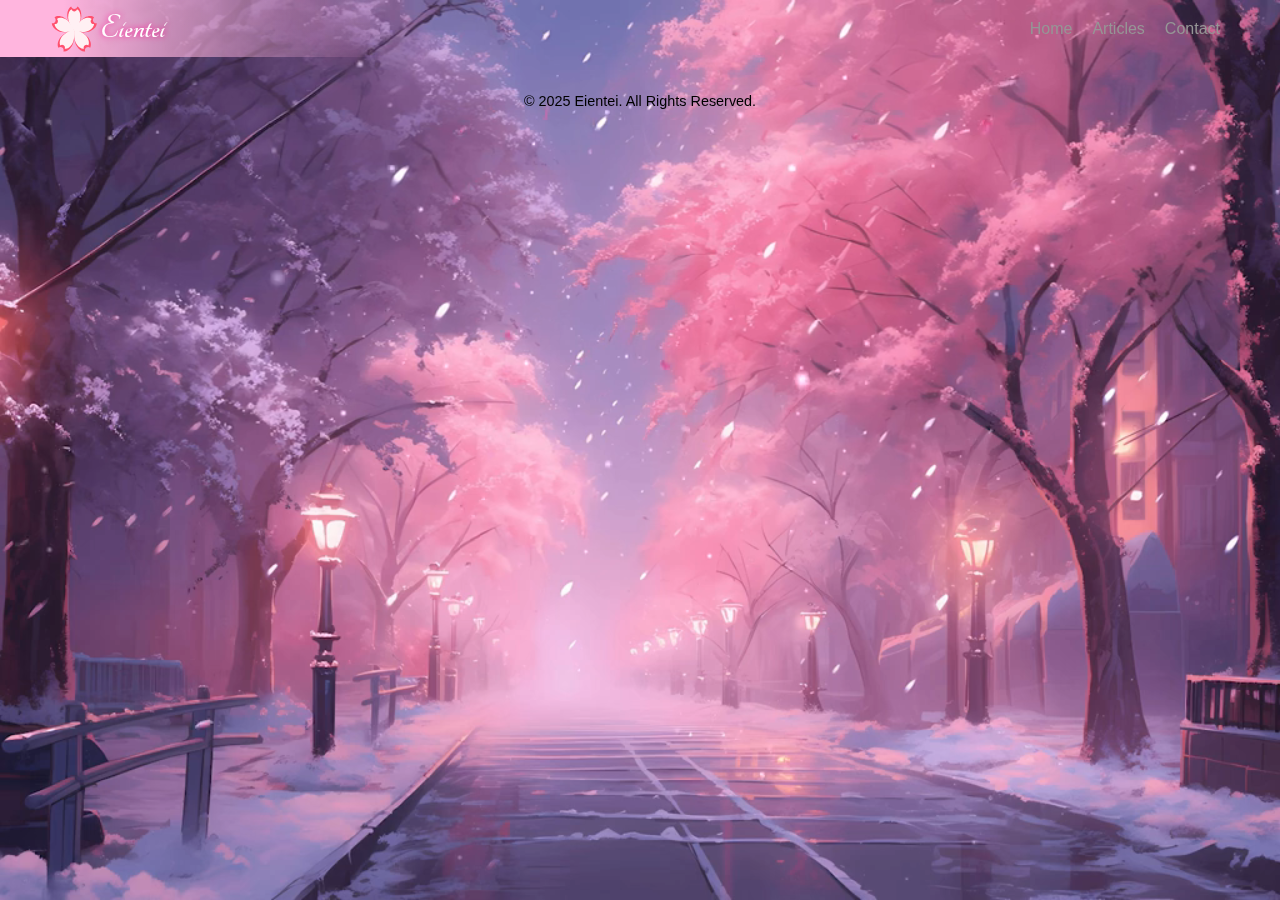
==== Home.html @ d9418242 "update" ====
<!DOCTYPE html>

<html lang="en">

<head>
    <meta charset="UTF-8">
    <meta name="viewport" content="width=device-width, initial-scale=1.0">
    <title>Eientei</title>
    <link rel="stylesheet" href="Css/Home.css">
    <link rel="preconnect" href="https://fonts.googleapis.com">
    <link rel="preconnect" href="https://fonts.gstatic.com" crossorigin>
    <link href="https://fonts.googleapis.com/css2?family=Tangerine:wght@400;700&display=swap" rel="stylesheet">
    <script src="JS/Home.js" defer></script>
</head>
<body>
    <header>
        <nav>
            <div class="nav-l">
                <svg width="85" height="80" viewBox="0 0 64 64" xmlns="http://www.w3.org/2000/svg">
                    <path d="M36.1 2C35.7 3.9 34 5.4 32 5.4c-2 0 -3.7 -1.5 -4.1 -3.4c-3.1 1.7 -5.3 5.6 -5.3 12.3c0 9.3 9.4 20.5 9.4 20.5s9.4 -11.2 9.4 -20.5c0 -6.7 -2.2 -10.6 -5.3 -12.3" fill="#FF506E"/>
                    <path d="M62 24.3c-1.9 0.4 -3.8 -0.5 -4.7 -2.4c-0.9 -1.9 -0.4 -4.1 1.1 -5.4c-2.8 -2.2 -7.1 -2.5 -12.9 0.4c-8 4.2 -13.5 17.9 -13.5 17.9s13.7 4 21.7 -0.1c5.8 -2.9 8.2 -6.7 8.3 -10.4" fill="#FF506E"/>
                    <path d="M2 24.3c1.9 0.4 3.8 -0.5 4.7 -2.4c0.9 -1.9 0.4 -4.1 -1.1 -5.4c2.8 -2.2 7.1 -2.5 12.9 0.4C26.5 21 32 34.7 32 34.7s-13.7 4 -21.7 -0.1C4.5 31.8 2.1 28 2 24.3" fill="#FF506E"/>
                    <path d="M46.5 61.9c-0.7 -1.9 -0.1 -4 1.5 -5.2c1.6 -1.2 3.8 -1 5.2 0.3c1.6 -3.3 1.3 -7.8 -2.3 -13.3C45.8 36.1 32 32.5 32 32.5S30.3 47.3 35.4 55c3.6 5.5 7.6 7.4 11.1 6.9" fill="#FF506E"/>
                    <path d="M17.5 61.9c0.7 -1.9 0.1 -4 -1.5 -5.2c-1.6 -1.2 -3.8 -1 -5.2 0.3c-1.6 -3.3 -1.3 -7.8 2.3 -13.3C18.2 36.1 32 32.5 32 32.5s1.7 14.8 -3.4 22.5c-3.6 5.5 -7.6 7.4 -11.1 6.9" fill="#FF506E"/>
                    <path d="M35.6 5.7c-0.4 1.7 -1.9 3 -3.6 3s-3.2 -1.3 -3.6 -3c-2.7 1.5 -4.6 4.9 -4.6 10.8c0 8.2 8.3 18 8.3 18s8.3 -9.8 8.3 -18c-0.1 -5.9 -2 -9.3 -4.8 -10.8" fill="#FFF0F3"/>
                    <path d="M58.3 25.3c-1.6 0.4 -3.4 -0.4 -4.1 -2.1c-0.8 -1.7 -0.3 -3.6 1 -4.7c-2.5 -1.9 -6.3 -2.2 -11.3 0.3C36.8 22.4 32 34.4 32 34.4s12 3.5 19.1 -0.1c5 -2.5 7.1 -5.8 7.2 -9" fill="#FFF0F3"/>
                    <path d="M5.7 25.3c1.6 0.4 3.4 -0.4 4.1 -2.1c0.8 -1.7 0.3 -3.6 -1 -4.7c2.5 -1.9 6.3 -2.2 11.3 0.3c7 3.6 11.9 15.6 11.9 15.6s-12 3.5 -19.1 -0.1c-5 -2.5 -7.1 -5.8 -7.2 -9" fill="#FFF0F3"/>
                    <path d="M44.7 58.3c-0.6 -1.6 -0.1 -3.6 1.4 -4.6s3.3 -0.9 4.6 0.3c1.4 -2.9 1.1 -6.8 -2 -11.6c-4.6 -6.8 -16.7 -10 -16.7 -10s-1.5 13 3 19.7c3.2 4.9 6.6 6.6 9.7 6.2" fill="#FFF0F3"/>
                    <path d="M19.3 58.3c0.6 -1.6 0.1 -3.6 -1.4 -4.6s-3.3 -0.9 -4.6 0.3c-1.4 -2.9 -1.1 -6.8 2 -11.6c4.5 -6.7 16.6 -9.9 16.6 -9.9s1.5 13 -3 19.7c-3.1 4.8 -6.5 6.5 -9.6 6.1" fill="#FFF0F3"/>
                </svg>
                <h1 id="HeaderTitle">Eientei</h1>
            </div>
            <div class="nav-r">
                <ul class="navbar">
                    <li><a href="#">Home</a></li>
                    <li class="dropdown"><a href="#" class="dropbtn">Articles</a>
                    <div class="dropdown-content">
                        <a href="#">Story Of My Life</a>
                    </div>
                    </li>
                    <li><a href="#">Contact</a></li>
                </ul>
            </div>
        </nav>
    </header>
    <div class="video-background">
      <video autoplay muted loop>
        <source src="Css/Media/Home/Sakura.mp4" type="video/mp4">
        Your browser does not support the video tag.
      </video>
    </div>
</body>
<footer>
    <p>&copy; 2025 Eientei. All Rights Reserved.</p>
</footer>
</html>
---- Css/Home.css ----
* {

    margin: 0;

    padding: 0;
    box-sizing: border-box;
}

body {
    font-family: Arial, sans-serif;
    width: 100%;
    height: 100vh;
    overflow: hidden;
}

.video-background {
  position: fixed;
  top: 0;
  left: 0;
  width: 100%;
  height: 100%;
  overflow: hidden;
  z-index: -1;
}

video {
  width: 100%;
  height: 100%;
  object-fit: cover;
}


header {
    background: linear-gradient(to right, rgba(255, 181, 222, 1)5%, rgba(255, 181, 222, 0)30%);
    padding: 1em;
}

nav {
    display: flex;
    justify-content: space-between;
    align-items: center;
    max-width: 1200px;
    width: 100%;
    margin: 0 auto;
    padding: 10px 20px;
    height: 25px;
}

.nav-l {
    display: flex;
    align-items: center;
    margin-left: -50px;
    transform: scale(0.60);
}

.nav-l h1 {
    color: white;
    text-shadow: 0 0 10px rgb(255, 0, 140);
    font-family: 'Tangerine', cursive;
    font-size: 60px;
}

.nav-r {
    display: flex;
}

.navbar {
    list-style: none;
    display: flex;
}

.navbar li {
    position: relative;
    margin-right: 20px;
}

.navbar li:last-child {
    margin-right: 0;
}

.navbar a {
    text-decoration: none;
    color: rgb(150, 150, 150);
    padding: 10xp 15px;
    display: block;
}

.navbar a:hover {
    color: rgba(255, 181, 222, 1);
    text-shadow: 0 0 10px rgba (255, 181, 222, 0.8);
    transition: 0.3s ease-in-out;
}

.dropdown-content {
    display: none;
    position: absolute;
    background-color: #a0a0a075;
    min-width: 160px;
    z-index: 1;
}

.dropdown-content a {
    color: white;
    padding: 12px 16px;
    display: block;
    text-decoration: none;
}

.dropdown-content a:hover {
    background-color: #7e7e7e;
}

.dropdown:hover .dropdown-content {
    display: block;
}

footer {
    background-color: transparent;
    text-align: center;
    padding: 1rem 0;
    margin-top: 20px;
    width: 100%;
}

footer p {
    color: #000000;
    font-size: 0.9rem;
}
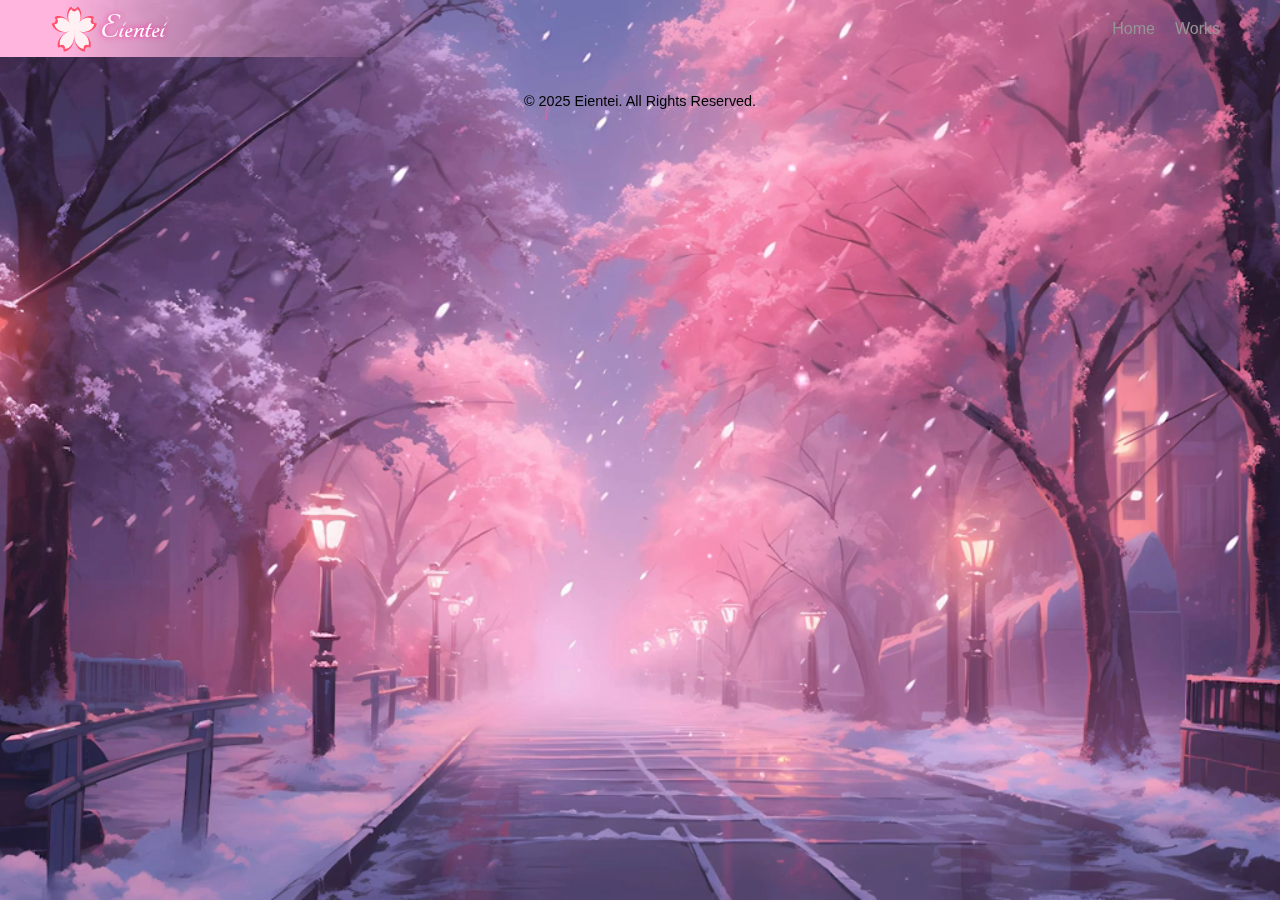
==== commit b8011172: "update" ====
--- a/Home.html
+++ b/Home.html
@@ -1,7 +1,6 @@
 <!DOCTYPE html>
 
 <html lang="en">
-
 <head>
     <meta charset="UTF-8">
     <meta name="viewport" content="width=device-width, initial-scale=1.0">
@@ -33,12 +32,13 @@
             <div class="nav-r">
                 <ul class="navbar">
                     <li><a href="#">Home</a></li>
-                    <li class="dropdown"><a href="#" class="dropbtn">Articles</a>
+                    <li class="dropdown"><a href="#" class="dropbtn">Works</a>
                     <div class="dropdown-content">
                         <a href="#">Story Of My Life</a>
+                        <a href="Hsr.html">HSR Locations</a>
                     </div>
                     </li>
-                    <li><a href="#">Contact</a></li>
+                    
                 </ul>
             </div>
         </nav>
--- a/Css/Home.css
+++ b/Css/Home.css
@@ -1,7 +1,5 @@
 * {
-
     margin: 0;
-
     padding: 0;
     box-sizing: border-box;
 }
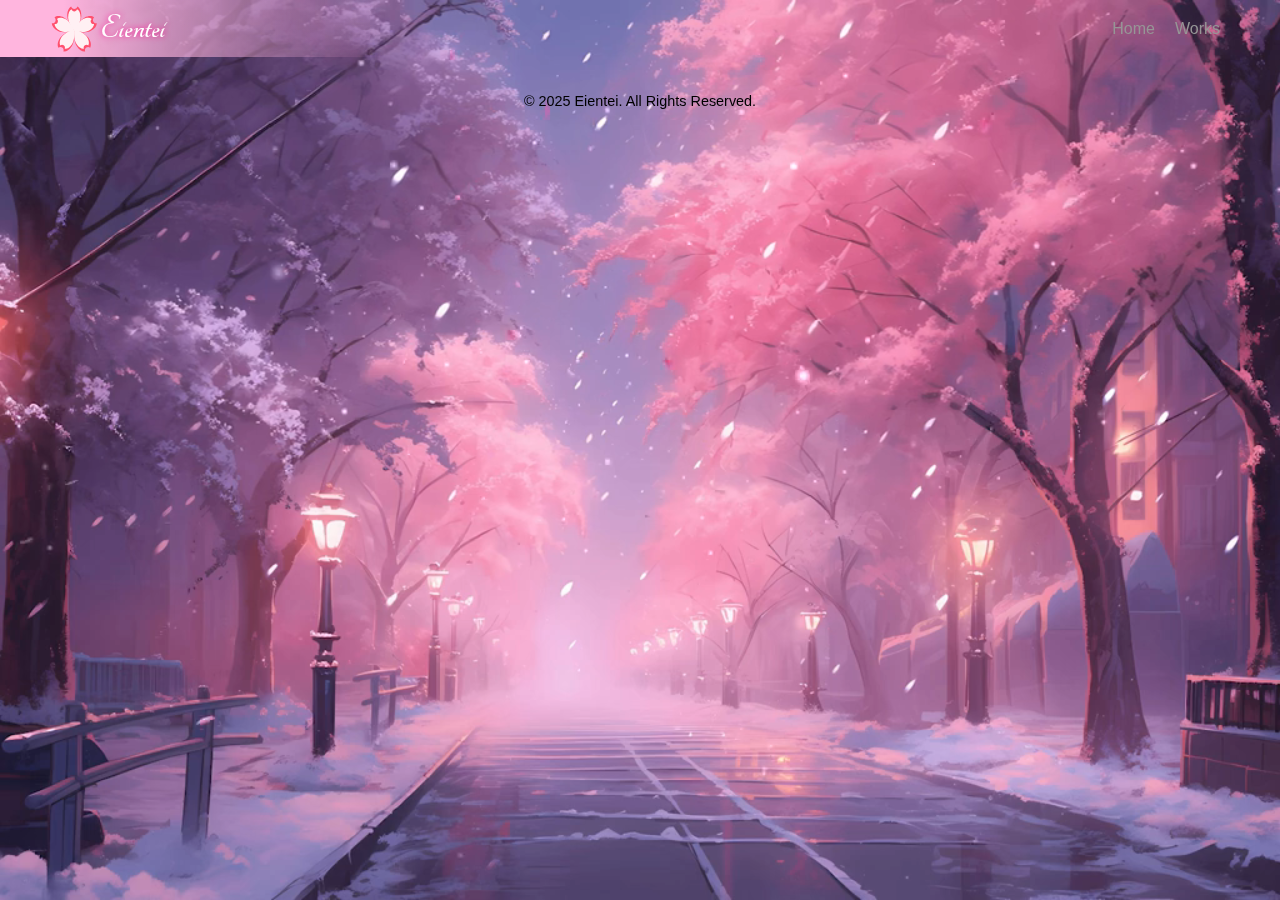
==== commit 8c3137dd: "update" ====
--- a/Home.html
+++ b/Home.html
@@ -5,6 +5,7 @@
     <meta charset="UTF-8">
     <meta name="viewport" content="width=device-width, initial-scale=1.0">
     <title>Eientei</title>
+    <link rel="icon" href="Css/Media/Favicon/Eientei.png" type="image/png">
     <link rel="stylesheet" href="Css/Home.css">
     <link rel="preconnect" href="https://fonts.googleapis.com">
     <link rel="preconnect" href="https://fonts.gstatic.com" crossorigin>
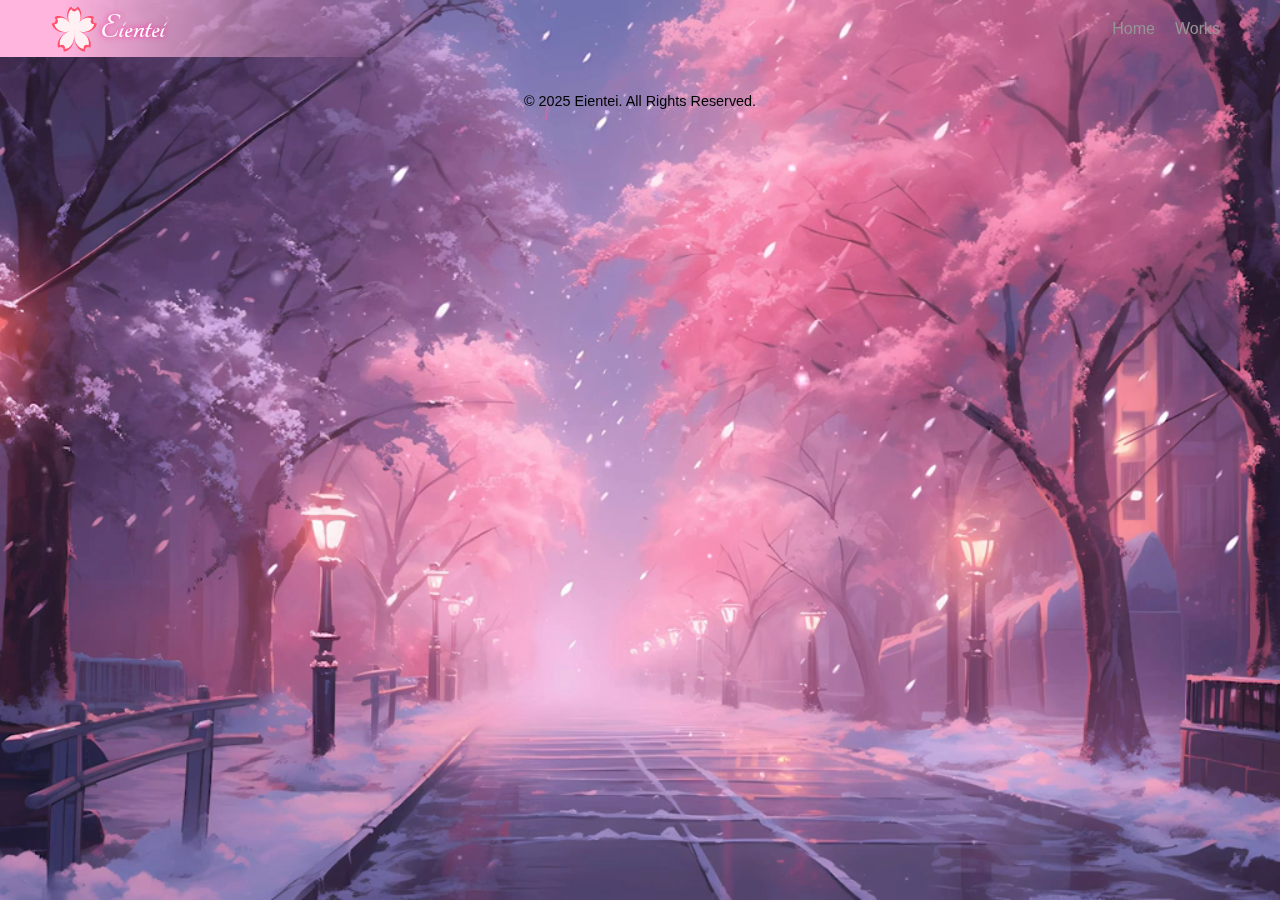
==== commit d4ac7f5b: "update Home.html" ====
--- a/Home.html
+++ b/Home.html
@@ -47,7 +47,7 @@
     <div class="video-background">
       <video autoplay muted loop>
         <source src="Css/Media/Home/Sakura.mp4" type="video/mp4">
-        Your browser does not support the video tag.
+        Your browser does not support the video tag
       </video>
     </div>
 </body>
